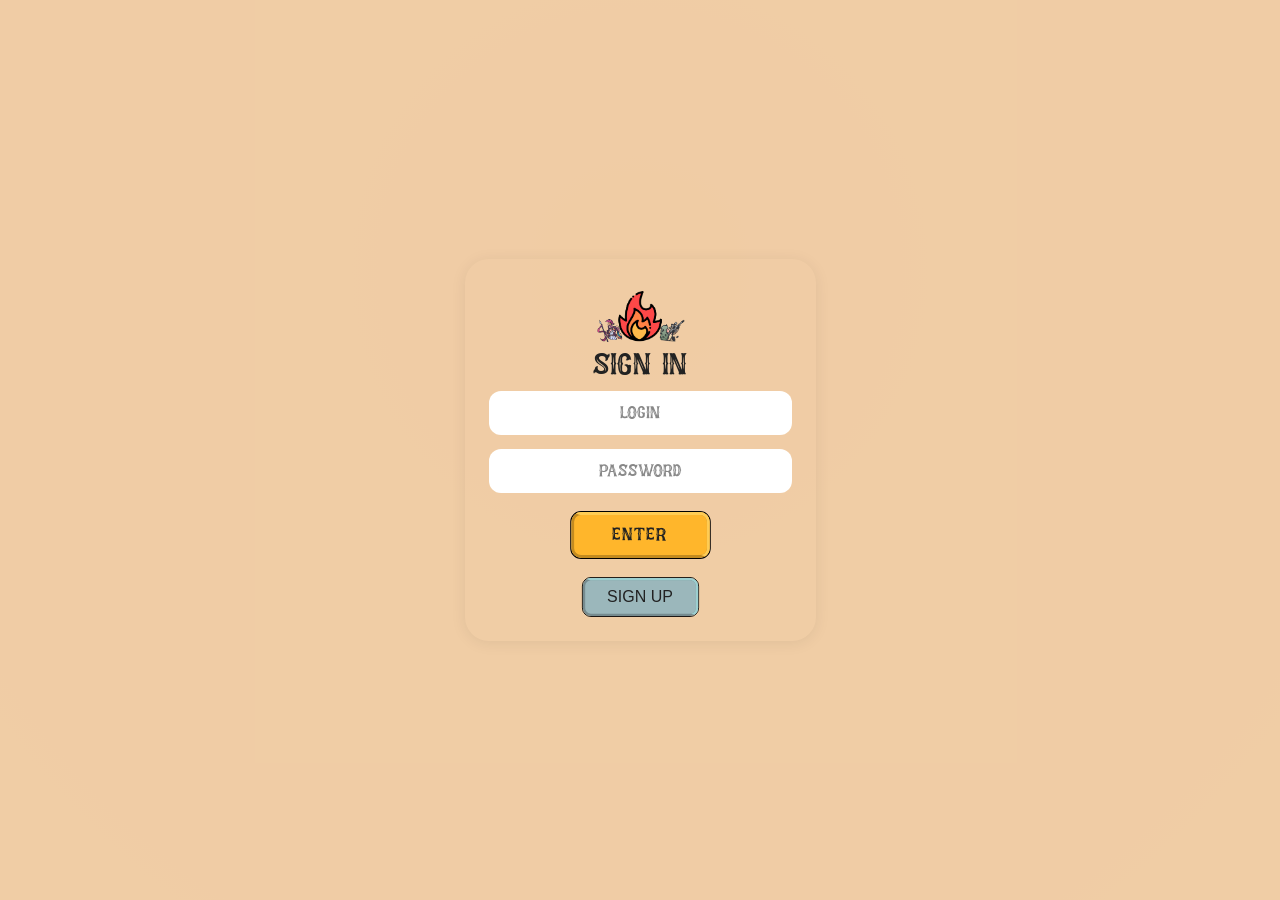
==== src/main/resources/static/index.html @ 3315e664 "Added save restore api" ====
<!DOCTYPE html>
<html lang="en">
<head>
    <meta charset="UTF-8">
    <meta name="viewport" content="width=device-width, initial-scale=1.0">
    <title>World Wars</title>
    <style>
        @font-face {
            font-family: 'Castlefire';
            src: url('fonts/Castlefire.ttf') format('truetype');
            font-weight: normal;
            font-style: normal;
        }
        html, body {
            height: 100%;
            margin: 0;
            padding: 0;
        }
        body {
            min-height: 100vh;
            background: radial-gradient(circle at 50% 30%, #F0CCA5 0%, #FDEBD4 100%);
            font-family: 'Castlefire', sans-serif;
            overflow-x: hidden;
        }
        .main-wrapper {
            min-height: 100vh;
            display: flex;
            flex-direction: column;
            justify-content: center;
            align-items: center;
        }
        .logo-block {
            display: flex;
            flex-direction: column;
            align-items: center;
            margin-top: 32px;
            margin-bottom: 12px;
        }
        .logo-img {
            width: 120px;
            height: auto;
        }
        .game-title {
            font-size: 2.6rem;
            color: #222;
            text-align: center;
            margin: 8px 0 0 0;
            letter-spacing: 2px;
        }
        .menu-welcome {
            font-size: 1.3rem;
            color: #222;
            text-align: center;
            margin: 10px 0 18px 0;
        }
        .menu-buttons {
            width: 100%;
            max-width: 320px;
            display: flex;
            flex-direction: column;
            gap: 18px;
            margin: 0 auto 18px auto;
        }
        .menu-button {
            position: relative;
            width: 100%;
            height: 56px;
            border: none;
            background: none;
            display: flex;
            align-items: center;
            justify-content: center;
            cursor: pointer;
            font-family: 'Castlefire', sans-serif;
            font-size: 1.5rem;
            color: #222;
            border-radius: 18px;
            overflow: hidden;
            padding: 0;
            transition: filter 0.1s;
        }
        .menu-button .button-bg {
            position: absolute;
            left: 0; top: 0;
            width: 100%; height: 100%;
            z-index: 1;
            object-fit: fill;
            pointer-events: none;
        }
        .menu-button .button-text {
            position: relative;
            z-index: 2;
            width: 100%;
            text-align: center;
            pointer-events: none;
            color: #222;
            font-family: 'Castlefire', sans-serif;
            font-size: 1.5rem;
            letter-spacing: 1px;
            text-shadow: 0 2px 0 #00000022;
        }
        .menu-button:active {
            filter: brightness(0.92);
        }
        .menu-icons {
            width: 100%;
            max-width: 320px;
            display: flex;
            justify-content: space-evenly;
            margin: 32px auto 0 auto;
            gap: 18px;
        }
        .menu-icon-button {
            background: none;
            border: none;
            padding: 0;
            cursor: pointer;
            border-radius: 50%;
            width: 56px;
            height: 56px;
            display: flex;
            align-items: center;
            justify-content: center;
            transition: filter 0.1s;
        }
        .menu-icon-button img {
            width: 56px;
            height: 56px;
        }
        /* AUTH MODAL */
        .auth-modal {
            position: fixed;
            top: 0; left: 0; right: 0; bottom: 0;
            width: 100vw;
            height: 100vh;
            background: rgba(240, 204, 165, 0.98);
            z-index: 1000;
            display: flex;
            align-items: center;
            justify-content: center;
        }
        .auth-container {
            background: none;
            border-radius: 24px;
            box-shadow: 0 2px 16px 0 rgba(0,0,0,0.07);
            padding: 32px 24px 24px 24px;
            display: flex;
            flex-direction: column;
            align-items: center;
            min-width: 280px;
            max-width: 90vw;
        }
        .auth-logo {
            width: 90px;
            margin-bottom: 8px;
        }
        .auth-title {
            font-family: 'Castlefire', sans-serif;
            font-size: 2rem;
            color: #222;
            margin-bottom: 12px;
            text-align: center;
        }
        .auth-form {
            width: 100%;
            display: flex;
            flex-direction: column;
            gap: 14px;
            margin-bottom: 10px;
        }
        .auth-form input {
            width: 100%;
            height: 44px;
            border: none;
            border-radius: 12px;
            background: #fff;
            font-family: 'Castlefire', sans-serif;
            font-size: 1.1rem;
            color: #222;
            text-align: center;
            box-sizing: border-box;
        }
        .auth-form input::placeholder {
            color: #888;
        }
        .auth-form input:focus {
            outline: 2px solid #e0b97d;
        }
        .auth-form button {
            position: relative;
            width: 100%;
            height: 48px;
            border: none;
            background: none;
            display: flex;
            align-items: center;
            justify-content: center;
            cursor: pointer;
            font-family: 'Castlefire', sans-serif;
            font-size: 1.2rem;
            color: #222;
            border-radius: 16px;
            overflow: hidden;
            margin-top: 4px;
            padding: 0;
        }
        .auth-form button .button-bg {
            position: absolute;
            left: 0; top: 0;
            width: 100%; height: 100%;
            z-index: 1;
            object-fit: fill;
            pointer-events: none;
        }
        .auth-form button .button-text {
            position: relative;
            z-index: 2;
            width: 100%;
            text-align: center;
            pointer-events: none;
            color: #222;
            font-family: 'Castlefire', sans-serif;
            font-size: 1.2rem;
            letter-spacing: 1px;
        }
        .auth-error {
            color: #f44336;
            text-align: center;
            margin-top: 4px;
            font-size: 0.95rem;
        }
        .auth-switch {
            width: 100%;
            margin-top: 8px;
            display: flex;
            justify-content: center;
        }
        .auth-switch button {
            position: relative;
            background: none;
            border: none;
            color: #222;
            font-size: 1rem;
            cursor: pointer;
            display: flex;
            align-items: center;
            width: 100%;
            height: 40px;
            border-radius: 16px;
            overflow: hidden;
            padding: 0;
        }
        .auth-switch button .button-bg {
            position: absolute;
            left: 0; top: 0;
            width: 100%; height: 100%;
            z-index: 1;
            object-fit: fill;
            pointer-events: none;
        }
        .auth-switch button .button-text {
            position: relative;
            z-index: 2;
            width: 100%;
            text-align: center;
            pointer-events: none;
        }
        @media (max-width: 600px) {
            .main-wrapper {
                justify-content: start;
                align-items: center;
                padding: 0 2vw;
            }
            .logo-img {
                width: 120px;
            }
            .game-title {
                font-size: 2.5rem;
            }
            .menu-welcome {
                font-size: 1.5rem;
            }
            .menu-buttons, .menu-icons {
                max-width: 98vw;
            }
            .menu-button, .menu-icon-button {
                height: 60px;
                min-height: 60px;
            }
            .menu-button .button-bg, .menu-icon-button img {
                height: 60px;
            }
            .menu-button .button-text {
                font-size: 1.5rem;
            }
            .menu-icon-button {
                width: 60px;
                height: 60px;
            }
            .menu-icon-button img {
                width: 60px;
                height: 60px;
            }
            .menu-buttons {
                gap: 22px;
            }
            .menu-icons {
                gap: 22px;
                margin-top: 40px;
            }
            .auth-logo {
                width: 70px;
            }
            .auth-title {
                font-size: 1.5rem;
            }
            .auth-form button .button-text {
                font-size: 1.1rem;
            }
        }
        @media (min-width: 900px) {
            .main-wrapper {
                min-height: 100vh;
                justify-content: center;
                align-items: center;
            }
            .menu-buttons, .menu-icons {
                max-width: 320px;
            }
        }
    </style>
</head>
<body>
    <div id="authModal" class="auth-modal" style="display: none;">
        <div class="auth-container">
            <img src="ui-elements/logo.png" alt="World Wars Logo" class="auth-logo">
            <div class="auth-title" id="authTitle">SIGN IN</div>
            <form class="auth-form" id="authForm">
                <input type="text" id="loginInput" placeholder="Login" required>
                <input type="password" id="passwordInput" placeholder="Password" required>
                <button type="submit" id="authSubmitBtn">
                    <img class="button-bg" src="ui-elements/svg/yellow_button.svg" alt="Enter" />
                    <span class="button-text">ENTER</span>
                </button>
                <div class="auth-error" id="authError" style="display: none;"></div>
            </form>
            <div class="auth-switch">
                <button type="button" id="authSwitchButton">
                    <img class="button-bg" src="ui-elements/svg/blue_button.svg" alt="Sign up" />
                    <span class="button-text">SIGN UP</span>
                </button>
            </div>
        </div>
    </div>
    <div id="mainWrapper" class="main-wrapper" style="display: none;">
        <div class="logo-block">
            <img src="ui-elements/logo.png" alt="World Wars Logo" class="logo-img">
            <div class="game-title">World Wars</div>
        </div>
        <div class="menu-welcome" id="menuWelcome">
            Hello, <span id="menuUserLogin">...</span>!
        </div>
        <div class="menu-buttons">
            <button class="menu-button" id="playButton">
                <img class="button-bg" src="ui-elements/svg/yellow_button.svg" alt="Play" />
                <span class="button-text">PLAY</span>
            </button>
            <button class="menu-button" id="lobbiesButton">
                <img class="button-bg" src="ui-elements/svg/blue_button.svg" alt="Lobbies" />
                <span class="button-text">LOBBIES</span>
            </button>
            <button class="menu-button" id="rankingButton">
                <img class="button-bg" src="ui-elements/svg/blue_button.svg" alt="Ranking" />
                <span class="button-text">RANKING</span>
            </button>
            <button class="menu-button" id="accountButton">
                <img class="button-bg" src="ui-elements/svg/blue_button.svg" alt="Account" />
                <span class="button-text">ACCOUNT</span>
            </button>
            <button class="menu-button" id="leaveButton">
                <img class="button-bg" src="ui-elements/svg/red_button.svg" alt="Leave" />
                <span class="button-text">LEAVE</span>
            </button>
        </div>
        <div class="menu-icons">
            <button class="menu-icon-button" id="questionIcon">
                <img src="ui-elements/svg/rules_button.svg" alt="Rules" />
            </button>
            <button class="menu-icon-button" id="dollarIcon">
                <img src="ui-elements/svg/dollar_button.svg" alt="Shop" />
            </button>
            <button class="menu-icon-button" id="settingsIcon">
                <img src="ui-elements/svg/settings_button.svg" alt="Settings" />
            </button>
        </div>
    </div>
    <script src="https://cdn.jsdelivr.net/npm/jquery@3.3.1/dist/jquery.min.js"></script>
    <script>
        let backendHost = window.location.hostname;
        function initializeBackendHost() {
            const storedHost = localStorage.getItem('backendHost');
            if (!storedHost) {
                currentHost = window.location.hostname;
                localStorage.setItem('backendHost', currentHost);
                backendHost = currentHost;
            } else {
                backendHost = storedHost;
            }
        }
        function getBackendUrl() {
            return `http://${backendHost}:8080`;
        }
        initializeBackendHost();
        let currentUser = null;
        let isAuthMode = false; // false = login, true = register
        function showAuthModal() {
            document.getElementById('authModal').style.display = 'flex';
            document.getElementById('mainWrapper').style.display = 'none';
            resetAuthForm();
        }
        function showMainMenu() {
            document.getElementById('authModal').style.display = 'none';
            document.getElementById('mainWrapper').style.display = 'flex';
        }
        function checkAuthStatus() {
            const userData = localStorage.getItem('userData');
            if (userData) {
                try {
                    currentUser = JSON.parse(userData);
                    showMainMenu();
                    updateUserInfo();
                } catch (e) {
                    console.error('Error parsing user data:', e);
                    localStorage.removeItem('userData');
                    showAuthModal();
                }
            } else {
                showAuthModal();
            }
        }
        function updateUserInfo() {
            if (currentUser) {
                const menuUserLogin = document.getElementById('menuUserLogin');
                if (menuUserLogin) menuUserLogin.textContent = currentUser.login;
            }
        }
        function logout() {
            currentUser = null;
            localStorage.removeItem('userData');
            showAuthModal();
        }
        function openEditor() {
            window.location.href = 'redactor.html';
        }
        function openGame() {
            window.location.href = 'game.html';
        }
        function createRoom() {
            window.location.href = 'maps.html';
        }
        function resetAuthForm() {
            const authForm = document.getElementById('authForm');
            const authError = document.getElementById('authError');
            if (authForm) authForm.reset();
            if (authError) authError.style.display = 'none';
            updateAuthUI();
        }
        function updateAuthUI() {
            const title = document.getElementById('authTitle');
            const submitBtn = document.getElementById('authSubmitBtn');
            const switchBtn = document.getElementById('authSwitchButton');
            if (isAuthMode) {
                if (title) title.textContent = 'REGISTRATION';
                if (submitBtn) {
                    submitBtn.querySelector('.button-text').textContent = 'SIGN UP';
                    submitBtn.querySelector('.button-bg').src = 'ui-elements/svg/yellow_button.svg';
                }
                if (switchBtn) {
                    switchBtn.querySelector('.button-text').textContent = 'BACK';
                    switchBtn.querySelector('.button-bg').src = 'ui-elements/svg/red_button.svg';
                }
            } else {
                if (title) title.textContent = 'SIGN IN';
                if (submitBtn) {
                    submitBtn.querySelector('.button-text').textContent = 'ENTER';
                    submitBtn.querySelector('.button-bg').src = 'ui-elements/svg/yellow_button.svg';
                }
                if (switchBtn) {
                    switchBtn.querySelector('.button-text').textContent = 'SIGN UP';
                    switchBtn.querySelector('.button-bg').src = 'ui-elements/svg/blue_button.svg';
                }
            }
        }
        function switchAuthMode() {
            isAuthMode = !isAuthMode;
            updateAuthUI();
            resetAuthForm();
        }
        async function handleAuthSubmit(event) {
            event.preventDefault();
            const loginInput = document.getElementById('loginInput');
            const passwordInput = document.getElementById('passwordInput');
            const submitBtn = document.getElementById('authSubmitBtn');
            const errorDiv = document.getElementById('authError');
            if (!loginInput || !passwordInput || !submitBtn || !errorDiv) {
                console.error('Required authentication elements not found');
                return;
            }
            const login = loginInput.value;
            const password = passwordInput.value;
            if (!login || !password) {
                showAuthError('Please fill in all fields');
                return;
            }
            submitBtn.disabled = true;
            submitBtn.querySelector('.button-text').textContent = 'Loading...';
            errorDiv.style.display = 'none';
            try {
                const endpoint = isAuthMode ? '/api/register' : '/api/login';
                const response = await fetch(`${getBackendUrl()}${endpoint}`, {
                    method: 'POST',
                    headers: {
                        'Content-Type': 'application/json',
                    },
                    body: JSON.stringify({ login, password })
                });
                if (response.ok) {
                    const userData = await response.json();
                    currentUser = userData;
                    localStorage.setItem('userData', JSON.stringify(userData));
                    showMainMenu();
                    updateUserInfo();
                } else {
                    const errorData = await response.json();
                    showAuthError(errorData.message || 'Authentication error');
                }
            } catch (error) {
                console.error('Auth error:', error);
                showAuthError('Connection error');
            } finally {
                submitBtn.disabled = false;
                updateAuthUI();
            }
        }
        function showAuthError(message) {
            const errorDiv = document.getElementById('authError');
            if (errorDiv) {
                errorDiv.textContent = message;
                errorDiv.style.display = 'block';
            }
        }
        document.addEventListener('DOMContentLoaded', function() {
            // Auth events
            document.getElementById('authForm').addEventListener('submit', handleAuthSubmit);
            document.getElementById('authSwitchButton').addEventListener('click', switchAuthMode);
            // Main menu events
            document.getElementById('playButton').addEventListener('click', openGame);
            document.getElementById('lobbiesButton').addEventListener('click', createRoom);
            document.getElementById('rankingButton').addEventListener('click', function() { openEditor(); });
            document.getElementById('accountButton').addEventListener('click', function() { alert('Account clicked!'); });
            document.getElementById('leaveButton').addEventListener('click', logout);
            document.getElementById('questionIcon').addEventListener('click', function() { window.location.href = 'rules.html'; });
            document.getElementById('dollarIcon').addEventListener('click', function() { alert('Shop clicked!'); });
            document.getElementById('settingsIcon').addEventListener('click', function() { alert('Settings clicked!'); });
            // Initial auth check
            checkAuthStatus();
        });
    </script>
</body>
</html>
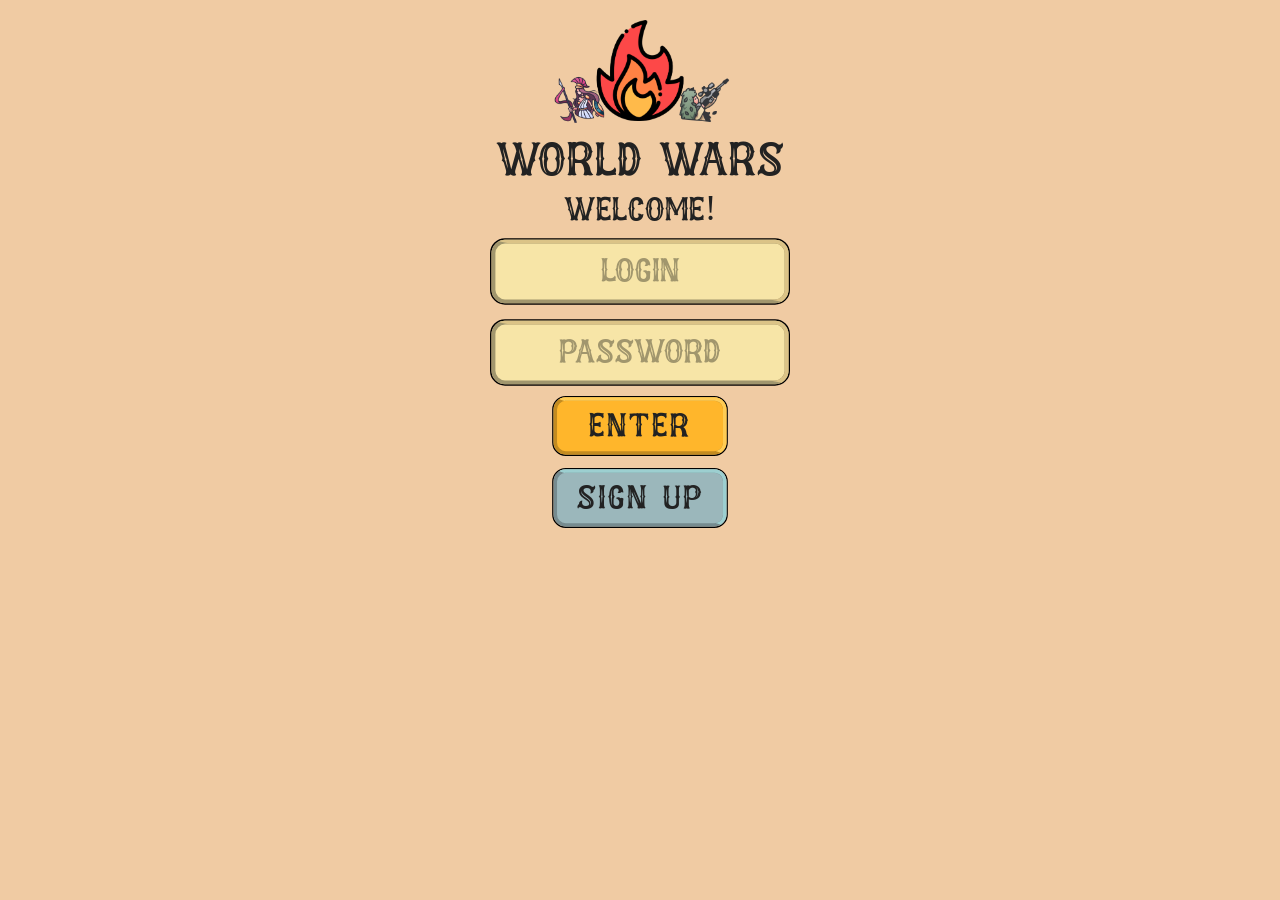
==== commit f2a2bce0: "design" ====
--- a/src/main/resources/static/index.html
+++ b/src/main/resources/static/index.html
@@ -4,567 +4,220 @@
     <meta charset="UTF-8">
     <meta name="viewport" content="width=device-width, initial-scale=1.0">
     <title>World Wars</title>
+    <link rel="icon" type="image/png" href="ui-elements/icon.png">
     <style>
         @font-face {
             font-family: 'Castlefire';
-            src: url('fonts/Castlefire.ttf') format('truetype');
+            src: url('fonts/Castlefire.ttf') format('truetype'),
+                 url('fonts/Castlefire.otf') format('opentype');
             font-weight: normal;
             font-style: normal;
         }
-        html, body {
+        html {
             height: 100%;
             margin: 0;
-            padding: 0;
         }
         body {
-            min-height: 100vh;
-            background: radial-gradient(circle at 50% 30%, #F0CCA5 0%, #FDEBD4 100%);
-            font-family: 'Castlefire', sans-serif;
-            overflow-x: hidden;
-        }
-        .main-wrapper {
-            min-height: 100vh;
-            display: flex;
-            flex-direction: column;
-            justify-content: center;
-            align-items: center;
-        }
-        .logo-block {
+            min-height: 100%;
+            margin: 0;
+            box-sizing: border-box;
             display: flex;
             flex-direction: column;
             align-items: center;
-            margin-top: 32px;
-            margin-bottom: 12px;
-        }
-        .logo-img {
-            width: 120px;
+            justify-content: flex-start;
+            background: #f0cba3;
+            font-family: 'Castlefire';
+            user-select: none;
+            -webkit-user-select: none;
+            -moz-user-select: none;
+            -ms-user-select: none;
+        }
+        .logo {
+            width: 180px;
             height: auto;
-        }
-        .game-title {
-            font-size: 2.6rem;
+            margin-top: 40px;
+            margin-bottom: 20px;
+            display: block;
+            pointer-events: none;
+            user-select: none;
+        }
+        .title {
+            font-family: 'Castlefire';
+            font-size: 64px;
             color: #222;
             text-align: center;
-            margin: 8px 0 0 0;
-            letter-spacing: 2px;
-        }
-        .menu-welcome {
-            font-size: 1.3rem;
+            margin: 0;
+            line-height: 1;
+            user-select: none;
+        }
+        .greeting {
+            font-family: 'Castlefire';
+            font-size: 32px;
             color: #222;
             text-align: center;
-            margin: 10px 0 18px 0;
-        }
-        .menu-buttons {
-            width: 100%;
-            max-width: 320px;
+            margin: 16px 0 32px 0;
+            line-height: 1;
+            user-select: none;
+        }
+        .buttons {
             display: flex;
             flex-direction: column;
-            gap: 18px;
-            margin: 0 auto 18px auto;
-        }
-        .menu-button {
+            align-items: center;
+            gap: 24px;
+        }
+        .svg-btn {
+            width: 650px;
+            height: 222px;
             position: relative;
-            width: 100%;
-            height: 56px;
-            border: none;
-            background: none;
             display: flex;
             align-items: center;
             justify-content: center;
             cursor: pointer;
-            font-family: 'Castlefire', sans-serif;
-            font-size: 1.5rem;
+            user-select: none;
+            transition: transform 0.25s cubic-bezier(0.4,0,0.2,1);
+            transform-origin: center center;
+            will-change: transform;
+            -webkit-font-smoothing: antialiased;
+            -moz-osx-font-smoothing: grayscale;
+        }
+        .svg-btn:hover, .svg-btn:focus {
+            transform: scale(1.08);
+            box-shadow: none;
+            z-index: 2;
+        }
+        .svg-btn:active {
+            transform: scale(0.98);
+        }
+        .svg-btn-text {
+            position: absolute;
+            left: 0; top: 0; width: 100%; height: 100%;
+            display: flex; align-items: center; justify-content: center;
+            font-family: 'Castlefire';
+            font-size: 100px;
             color: #222;
-            border-radius: 18px;
-            overflow: hidden;
-            padding: 0;
-            transition: filter 0.1s;
-        }
-        .menu-button .button-bg {
-            position: absolute;
-            left: 0; top: 0;
-            width: 100%; height: 100%;
-            z-index: 1;
-            object-fit: fill;
             pointer-events: none;
-        }
-        .menu-button .button-text {
-            position: relative;
+            letter-spacing: 2px;
+            user-select: none;
+            transform: none !important;
+            -webkit-font-smoothing: antialiased;
+            -moz-osx-font-smoothing: grayscale;
+            text-rendering: optimizeLegibility;
+        }
+        .bottom-buttons {
+            display: flex;
+            flex-direction: row;
+            gap: 60px;
+            margin-top: 60px;
+            justify-content: center;
+        }
+        .circle-btn {
+            width: 222px;
+            height: 222px;
+            cursor: pointer;
+            transition: transform 0.25s cubic-bezier(0.4,0,0.2,1);
+            user-select: none;
+            transform-origin: center center;
+            will-change: transform;
+        }
+        .circle-btn:hover, .circle-btn:focus {
+            transform: scale(1.12);
+            box-shadow: none;
             z-index: 2;
-            width: 100%;
-            text-align: center;
-            pointer-events: none;
-            color: #222;
-            font-family: 'Castlefire', sans-serif;
-            font-size: 1.5rem;
-            letter-spacing: 1px;
-            text-shadow: 0 2px 0 #00000022;
-        }
-        .menu-button:active {
-            filter: brightness(0.92);
-        }
-        .menu-icons {
-            width: 100%;
-            max-width: 320px;
-            display: flex;
-            justify-content: space-evenly;
-            margin: 32px auto 0 auto;
-            gap: 18px;
-        }
-        .menu-icon-button {
-            background: none;
-            border: none;
-            padding: 0;
-            cursor: pointer;
-            border-radius: 50%;
-            width: 56px;
-            height: 56px;
-            display: flex;
-            align-items: center;
-            justify-content: center;
-            transition: filter 0.1s;
-        }
-        .menu-icon-button img {
-            width: 56px;
-            height: 56px;
-        }
-        /* AUTH MODAL */
-        .auth-modal {
-            position: fixed;
-            top: 0; left: 0; right: 0; bottom: 0;
-            width: 100vw;
-            height: 100vh;
-            background: rgba(240, 204, 165, 0.98);
-            z-index: 1000;
-            display: flex;
-            align-items: center;
-            justify-content: center;
-        }
-        .auth-container {
-            background: none;
-            border-radius: 24px;
-            box-shadow: 0 2px 16px 0 rgba(0,0,0,0.07);
-            padding: 32px 24px 24px 24px;
-            display: flex;
-            flex-direction: column;
-            align-items: center;
-            min-width: 280px;
-            max-width: 90vw;
-        }
-        .auth-logo {
-            width: 90px;
-            margin-bottom: 8px;
-        }
-        .auth-title {
-            font-family: 'Castlefire', sans-serif;
-            font-size: 2rem;
-            color: #222;
-            margin-bottom: 12px;
-            text-align: center;
-        }
-        .auth-form {
-            width: 100%;
-            display: flex;
-            flex-direction: column;
-            gap: 14px;
-            margin-bottom: 10px;
-        }
-        .auth-form input {
-            width: 100%;
-            height: 44px;
-            border: none;
-            border-radius: 12px;
-            background: #fff;
-            font-family: 'Castlefire', sans-serif;
-            font-size: 1.1rem;
-            color: #222;
-            text-align: center;
-            box-sizing: border-box;
-        }
-        .auth-form input::placeholder {
-            color: #888;
-        }
-        .auth-form input:focus {
-            outline: 2px solid #e0b97d;
-        }
-        .auth-form button {
-            position: relative;
-            width: 100%;
-            height: 48px;
-            border: none;
-            background: none;
-            display: flex;
-            align-items: center;
-            justify-content: center;
-            cursor: pointer;
-            font-family: 'Castlefire', sans-serif;
-            font-size: 1.2rem;
-            color: #222;
-            border-radius: 16px;
-            overflow: hidden;
-            margin-top: 4px;
-            padding: 0;
-        }
-        .auth-form button .button-bg {
-            position: absolute;
-            left: 0; top: 0;
-            width: 100%; height: 100%;
-            z-index: 1;
-            object-fit: fill;
-            pointer-events: none;
-        }
-        .auth-form button .button-text {
-            position: relative;
-            z-index: 2;
-            width: 100%;
-            text-align: center;
-            pointer-events: none;
-            color: #222;
-            font-family: 'Castlefire', sans-serif;
-            font-size: 1.2rem;
-            letter-spacing: 1px;
-        }
-        .auth-error {
-            color: #f44336;
-            text-align: center;
-            margin-top: 4px;
-            font-size: 0.95rem;
-        }
-        .auth-switch {
-            width: 100%;
-            margin-top: 8px;
-            display: flex;
-            justify-content: center;
-        }
-        .auth-switch button {
-            position: relative;
-            background: none;
-            border: none;
-            color: #222;
-            font-size: 1rem;
-            cursor: pointer;
-            display: flex;
-            align-items: center;
-            width: 100%;
-            height: 40px;
-            border-radius: 16px;
-            overflow: hidden;
-            padding: 0;
-        }
-        .auth-switch button .button-bg {
-            position: absolute;
-            left: 0; top: 0;
-            width: 100%; height: 100%;
-            z-index: 1;
-            object-fit: fill;
-            pointer-events: none;
-        }
-        .auth-switch button .button-text {
-            position: relative;
-            z-index: 2;
-            width: 100%;
-            text-align: center;
-            pointer-events: none;
-        }
-        @media (max-width: 600px) {
-            .main-wrapper {
-                justify-content: start;
-                align-items: center;
-                padding: 0 2vw;
-            }
-            .logo-img {
-                width: 120px;
-            }
-            .game-title {
-                font-size: 2.5rem;
-            }
-            .menu-welcome {
-                font-size: 1.5rem;
-            }
-            .menu-buttons, .menu-icons {
-                max-width: 98vw;
-            }
-            .menu-button, .menu-icon-button {
-                height: 60px;
-                min-height: 60px;
-            }
-            .menu-button .button-bg, .menu-icon-button img {
-                height: 60px;
-            }
-            .menu-button .button-text {
-                font-size: 1.5rem;
-            }
-            .menu-icon-button {
-                width: 60px;
-                height: 60px;
-            }
-            .menu-icon-button img {
-                width: 60px;
-                height: 60px;
-            }
-            .menu-buttons {
-                gap: 22px;
-            }
-            .menu-icons {
-                gap: 22px;
-                margin-top: 40px;
-            }
-            .auth-logo {
-                width: 70px;
-            }
-            .auth-title {
-                font-size: 1.5rem;
-            }
-            .auth-form button .button-text {
-                font-size: 1.1rem;
-            }
-        }
-        @media (min-width: 900px) {
-            .main-wrapper {
-                min-height: 100vh;
-                justify-content: center;
-                align-items: center;
-            }
-            .menu-buttons, .menu-icons {
-                max-width: 320px;
-            }
-        }
+        }
+        .circle-btn:active {
+            transform: scale(0.96);
+        }
+        * {
+            user-select: none !important;
+            -webkit-user-select: none !important;
+            -moz-user-select: none !important;
+            -ms-user-select: none !important;
+        }
+        @media (min-width: 2560px) and (max-height: 6560px) {
+            .logo { width: 320px; margin-top: 40px; margin-bottom: 20px; }
+            .title { font-size: 100px; }
+            .greeting { font-size: 50px; margin: 16px 0 32px 0;}
+
+            .buttons { gap: 24px; }
+            .svg-btn { width: 360px; height: 90px; }
+            .svg-btn-text { font-size: 50px; }
+
+            .bottom-buttons { gap: 60px; margin-top: 60px;}
+            .circle-btn { width: 90px; height: 90px; }
+        }
+        @media (min-width: 600px) and (max-height: 1300px) {
+            .logo { width: 300px; margin-top: 40px; margin-bottom: 20px; }
+            .title { font-size: 85px; }
+            .greeting { font-size: 45px; margin: 16px 0 24px 0;}
+
+            .buttons { gap: 16px; }
+            .svg-btn { width: 320px; height: 80px; }
+            .svg-btn-text { font-size: 45px; }
+
+            .bottom-buttons { gap: 35px; margin-top: 35px;}
+            .circle-btn { width: 80px; height: 80px; }
+        }
+        @media (min-width: 390px) and (max-height: 932px) { 
+            .logo { width: 180px; margin-top: 20px; margin-bottom: 10px; }
+            .title { font-size: 50px; }
+            .greeting { font-size: 35px; margin: 6px 0 10px 0;}
+
+            .buttons { gap: 12px; }
+            .svg-btn { width: 240px; height: 60px; }
+            .svg-btn-text { font-size: 35px; }
+
+            .bottom-buttons { gap: 25px; margin-top: 20px;}
+            .circle-btn { width: 60px; height: 60px; }
+        }
+
+        
     </style>
 </head>
 <body>
-    <div id="authModal" class="auth-modal" style="display: none;">
-        <div class="auth-container">
-            <img src="ui-elements/logo.png" alt="World Wars Logo" class="auth-logo">
-            <div class="auth-title" id="authTitle">SIGN IN</div>
-            <form class="auth-form" id="authForm">
-                <input type="text" id="loginInput" placeholder="Login" required>
-                <input type="password" id="passwordInput" placeholder="Password" required>
-                <button type="submit" id="authSubmitBtn">
-                    <img class="button-bg" src="ui-elements/svg/yellow_button.svg" alt="Enter" />
-                    <span class="button-text">ENTER</span>
-                </button>
-                <div class="auth-error" id="authError" style="display: none;"></div>
-            </form>
-            <div class="auth-switch">
-                <button type="button" id="authSwitchButton">
-                    <img class="button-bg" src="ui-elements/svg/blue_button.svg" alt="Sign up" />
-                    <span class="button-text">SIGN UP</span>
-                </button>
-            </div>
+    <img src="ui-elements/logo.png" alt="logo" class="logo">
+    <div class="title">World Wars</div>
+    <div class="greeting">Hello, <span id="menuUserLogin">...</span>!</div>
+    <div class="buttons">
+        <div class="svg-btn" onclick="window.location.href='game.html'">
+            <img src="ui-elements/svg/yellow_button.svg" alt="PLAY" style="width:100%;height:100%;pointer-events:none;user-select:none;">
+            <span class="svg-btn-text">PLAY</span>
+        </div>
+        <div class="svg-btn" onclick="window.location.href='maps.html'">
+            <img src="ui-elements/svg/blue_button.svg" alt="LOBBIES" style="width:100%;height:100%;pointer-events:none;user-select:none;">
+            <span class="svg-btn-text">LOBBIES</span>
+        </div>
+        <div class="svg-btn" onclick="window.location.href='redactor.html'">
+            <img src="ui-elements/svg/blue_button.svg" alt="RANKING" style="width:100%;height:100%;pointer-events:none;user-select:none;">
+            <span class="svg-btn-text">CREATE</span>
+        </div>
+        <div class="svg-btn" onclick="window.location.href='account.html'">
+            <img src="ui-elements/svg/blue_button.svg" alt="ACCOUNT" style="width:100%;height:100%;pointer-events:none;user-select:none;">
+            <span class="svg-btn-text">ACCOUNT</span>
+        </div>
+        <div class="svg-btn" onclick="leave()">
+            <img src="ui-elements/svg/red_button.svg" alt="LEAVE" style="width:100%;height:100%;pointer-events:none;user-select:none;">
+            <span class="svg-btn-text">LEAVE</span>
         </div>
     </div>
-    <div id="mainWrapper" class="main-wrapper" style="display: none;">
-        <div class="logo-block">
-            <img src="ui-elements/logo.png" alt="World Wars Logo" class="logo-img">
-            <div class="game-title">World Wars</div>
-        </div>
-        <div class="menu-welcome" id="menuWelcome">
-            Hello, <span id="menuUserLogin">...</span>!
-        </div>
-        <div class="menu-buttons">
-            <button class="menu-button" id="playButton">
-                <img class="button-bg" src="ui-elements/svg/yellow_button.svg" alt="Play" />
-                <span class="button-text">PLAY</span>
-            </button>
-            <button class="menu-button" id="lobbiesButton">
-                <img class="button-bg" src="ui-elements/svg/blue_button.svg" alt="Lobbies" />
-                <span class="button-text">LOBBIES</span>
-            </button>
-            <button class="menu-button" id="rankingButton">
-                <img class="button-bg" src="ui-elements/svg/blue_button.svg" alt="Ranking" />
-                <span class="button-text">RANKING</span>
-            </button>
-            <button class="menu-button" id="accountButton">
-                <img class="button-bg" src="ui-elements/svg/blue_button.svg" alt="Account" />
-                <span class="button-text">ACCOUNT</span>
-            </button>
-            <button class="menu-button" id="leaveButton">
-                <img class="button-bg" src="ui-elements/svg/red_button.svg" alt="Leave" />
-                <span class="button-text">LEAVE</span>
-            </button>
-        </div>
-        <div class="menu-icons">
-            <button class="menu-icon-button" id="questionIcon">
-                <img src="ui-elements/svg/rules_button.svg" alt="Rules" />
-            </button>
-            <button class="menu-icon-button" id="dollarIcon">
-                <img src="ui-elements/svg/dollar_button.svg" alt="Shop" />
-            </button>
-            <button class="menu-icon-button" id="settingsIcon">
-                <img src="ui-elements/svg/settings_button.svg" alt="Settings" />
-            </button>
-        </div>
+    <div class="bottom-buttons">
+        <img src="ui-elements/svg/rules_button.svg" alt="rules" class="circle-btn" onclick="window.location.href='rules.html'">
+        <img src="ui-elements/svg/dollar_button.svg" alt="dollar" class="circle-btn">
+        <img src="ui-elements/svg/settings_button.svg" alt="settings" class="circle-btn" onclick="window.location.href='settings.html'">
     </div>
-    <script src="https://cdn.jsdelivr.net/npm/jquery@3.3.1/dist/jquery.min.js"></script>
+    <script src="common.js" ></script>
+    <script src="auth.js"></script>
     <script>
-        let backendHost = window.location.hostname;
-        function initializeBackendHost() {
-            const storedHost = localStorage.getItem('backendHost');
-            if (!storedHost) {
-                currentHost = window.location.hostname;
-                localStorage.setItem('backendHost', currentHost);
-                backendHost = currentHost;
-            } else {
-                backendHost = storedHost;
-            }
-        }
-        function getBackendUrl() {
-            return `http://${backendHost}:8080`;
-        }
-        initializeBackendHost();
-        let currentUser = null;
-        let isAuthMode = false; // false = login, true = register
-        function showAuthModal() {
-            document.getElementById('authModal').style.display = 'flex';
-            document.getElementById('mainWrapper').style.display = 'none';
-            resetAuthForm();
-        }
-        function showMainMenu() {
-            document.getElementById('authModal').style.display = 'none';
-            document.getElementById('mainWrapper').style.display = 'flex';
-        }
-        function checkAuthStatus() {
-            const userData = localStorage.getItem('userData');
-            if (userData) {
-                try {
-                    currentUser = JSON.parse(userData);
-                    showMainMenu();
-                    updateUserInfo();
-                } catch (e) {
-                    console.error('Error parsing user data:', e);
-                    localStorage.removeItem('userData');
-                    showAuthModal();
-                }
-            } else {
-                showAuthModal();
-            }
-        }
-        function updateUserInfo() {
-            if (currentUser) {
+
+        if (currentUser) {
                 const menuUserLogin = document.getElementById('menuUserLogin');
                 if (menuUserLogin) menuUserLogin.textContent = currentUser.login;
-            }
-        }
-        function logout() {
-            currentUser = null;
-            localStorage.removeItem('userData');
-            showAuthModal();
-        }
-        function openEditor() {
-            window.location.href = 'redactor.html';
-        }
-        function openGame() {
-            window.location.href = 'game.html';
-        }
-        function createRoom() {
-            window.location.href = 'maps.html';
-        }
-        function resetAuthForm() {
-            const authForm = document.getElementById('authForm');
-            const authError = document.getElementById('authError');
-            if (authForm) authForm.reset();
-            if (authError) authError.style.display = 'none';
-            updateAuthUI();
-        }
-        function updateAuthUI() {
-            const title = document.getElementById('authTitle');
-            const submitBtn = document.getElementById('authSubmitBtn');
-            const switchBtn = document.getElementById('authSwitchButton');
-            if (isAuthMode) {
-                if (title) title.textContent = 'REGISTRATION';
-                if (submitBtn) {
-                    submitBtn.querySelector('.button-text').textContent = 'SIGN UP';
-                    submitBtn.querySelector('.button-bg').src = 'ui-elements/svg/yellow_button.svg';
-                }
-                if (switchBtn) {
-                    switchBtn.querySelector('.button-text').textContent = 'BACK';
-                    switchBtn.querySelector('.button-bg').src = 'ui-elements/svg/red_button.svg';
-                }
-            } else {
-                if (title) title.textContent = 'SIGN IN';
-                if (submitBtn) {
-                    submitBtn.querySelector('.button-text').textContent = 'ENTER';
-                    submitBtn.querySelector('.button-bg').src = 'ui-elements/svg/yellow_button.svg';
-                }
-                if (switchBtn) {
-                    switchBtn.querySelector('.button-text').textContent = 'SIGN UP';
-                    switchBtn.querySelector('.button-bg').src = 'ui-elements/svg/blue_button.svg';
-                }
-            }
-        }
-        function switchAuthMode() {
-            isAuthMode = !isAuthMode;
-            updateAuthUI();
-            resetAuthForm();
-        }
-        async function handleAuthSubmit(event) {
-            event.preventDefault();
-            const loginInput = document.getElementById('loginInput');
-            const passwordInput = document.getElementById('passwordInput');
-            const submitBtn = document.getElementById('authSubmitBtn');
-            const errorDiv = document.getElementById('authError');
-            if (!loginInput || !passwordInput || !submitBtn || !errorDiv) {
-                console.error('Required authentication elements not found');
-                return;
-            }
-            const login = loginInput.value;
-            const password = passwordInput.value;
-            if (!login || !password) {
-                showAuthError('Please fill in all fields');
-                return;
-            }
-            submitBtn.disabled = true;
-            submitBtn.querySelector('.button-text').textContent = 'Loading...';
-            errorDiv.style.display = 'none';
-            try {
-                const endpoint = isAuthMode ? '/api/register' : '/api/login';
-                const response = await fetch(`${getBackendUrl()}${endpoint}`, {
-                    method: 'POST',
-                    headers: {
-                        'Content-Type': 'application/json',
-                    },
-                    body: JSON.stringify({ login, password })
-                });
-                if (response.ok) {
-                    const userData = await response.json();
-                    currentUser = userData;
-                    localStorage.setItem('userData', JSON.stringify(userData));
-                    showMainMenu();
-                    updateUserInfo();
-                } else {
-                    const errorData = await response.json();
-                    showAuthError(errorData.message || 'Authentication error');
-                }
-            } catch (error) {
-                console.error('Auth error:', error);
-                showAuthError('Connection error');
-            } finally {
-                submitBtn.disabled = false;
-                updateAuthUI();
-            }
-        }
-        function showAuthError(message) {
-            const errorDiv = document.getElementById('authError');
-            if (errorDiv) {
-                errorDiv.textContent = message;
-                errorDiv.style.display = 'block';
-            }
-        }
-        document.addEventListener('DOMContentLoaded', function() {
-            // Auth events
-            document.getElementById('authForm').addEventListener('submit', handleAuthSubmit);
-            document.getElementById('authSwitchButton').addEventListener('click', switchAuthMode);
-            // Main menu events
-            document.getElementById('playButton').addEventListener('click', openGame);
-            document.getElementById('lobbiesButton').addEventListener('click', createRoom);
-            document.getElementById('rankingButton').addEventListener('click', function() { openEditor(); });
-            document.getElementById('accountButton').addEventListener('click', function() { alert('Account clicked!'); });
-            document.getElementById('leaveButton').addEventListener('click', logout);
-            document.getElementById('questionIcon').addEventListener('click', function() { window.location.href = 'rules.html'; });
-            document.getElementById('dollarIcon').addEventListener('click', function() { alert('Shop clicked!'); });
-            document.getElementById('settingsIcon').addEventListener('click', function() { alert('Settings clicked!'); });
-            // Initial auth check
-            checkAuthStatus();
-        });
+        }
+
+        function leave() {
+            localStorage.removeItem("userData")
+            window.location.href='login.html'
+        }
+
     </script>
 </body>
-</html>+</html>
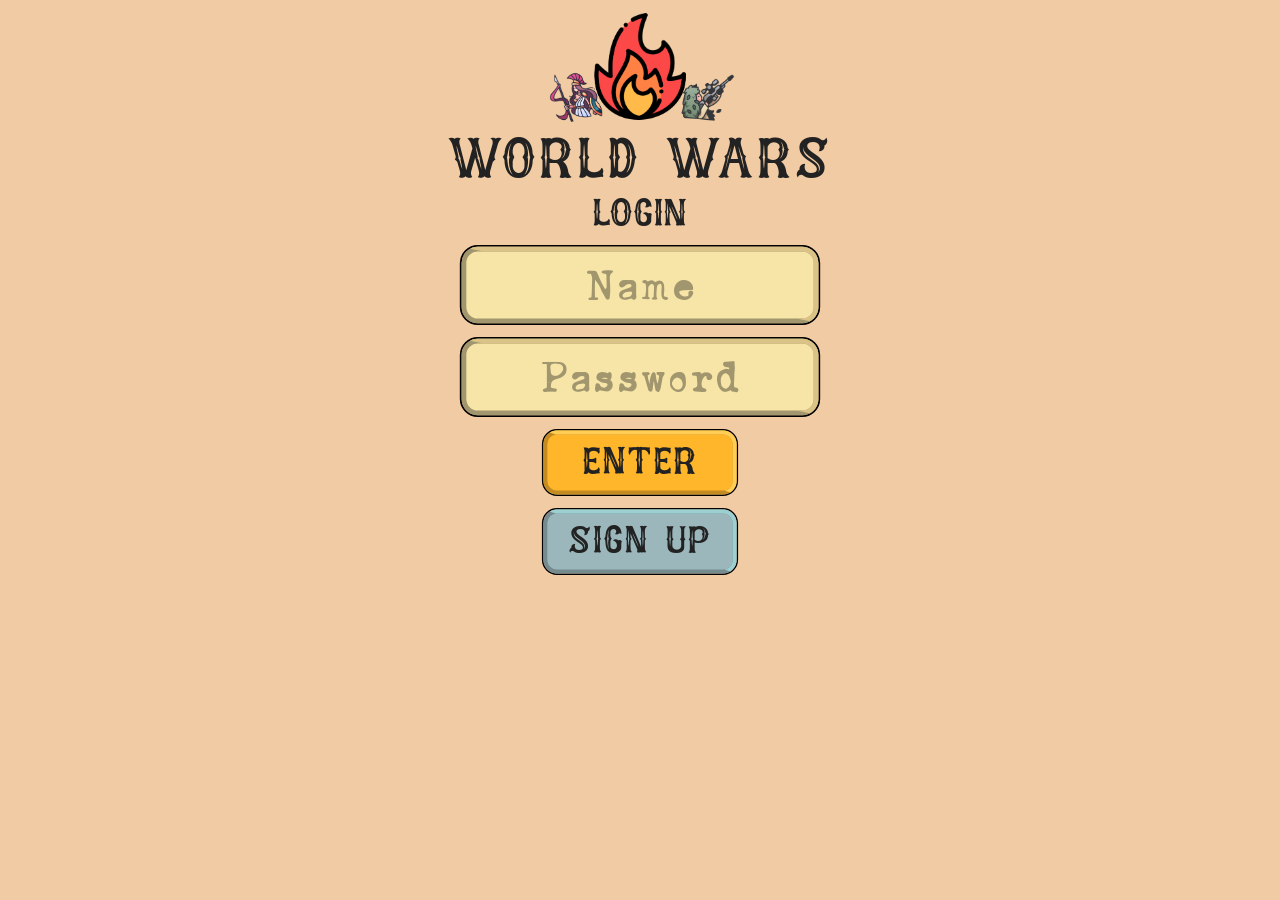
==== commit dbaf8988: "design v2.0" ====
--- a/src/main/resources/static/index.html
+++ b/src/main/resources/static/index.html
@@ -5,162 +5,57 @@
     <meta name="viewport" content="width=device-width, initial-scale=1.0">
     <title>World Wars</title>
     <link rel="icon" type="image/png" href="ui-elements/icon.png">
+    <link rel="stylesheet" href="main.css">
     <style>
-        @font-face {
-            font-family: 'Castlefire';
-            src: url('fonts/Castlefire.ttf') format('truetype'),
-                 url('fonts/Castlefire.otf') format('opentype');
-            font-weight: normal;
-            font-style: normal;
-        }
-        html {
-            height: 100%;
-            margin: 0;
-        }
-        body {
-            min-height: 100%;
-            margin: 0;
-            box-sizing: border-box;
-            display: flex;
-            flex-direction: column;
-            align-items: center;
-            justify-content: flex-start;
-            background: #f0cba3;
-            font-family: 'Castlefire';
-            user-select: none;
-            -webkit-user-select: none;
-            -moz-user-select: none;
-            -ms-user-select: none;
-        }
-        .logo {
-            width: 180px;
-            height: auto;
-            margin-top: 40px;
-            margin-bottom: 20px;
-            display: block;
-            pointer-events: none;
-            user-select: none;
-        }
-        .title {
-            font-family: 'Castlefire';
-            font-size: 64px;
-            color: #222;
-            text-align: center;
-            margin: 0;
-            line-height: 1;
-            user-select: none;
-        }
-        .greeting {
-            font-family: 'Castlefire';
-            font-size: 32px;
-            color: #222;
-            text-align: center;
-            margin: 16px 0 32px 0;
-            line-height: 1;
-            user-select: none;
-        }
-        .buttons {
-            display: flex;
-            flex-direction: column;
-            align-items: center;
-            gap: 24px;
-        }
-        .svg-btn {
-            width: 650px;
-            height: 222px;
-            position: relative;
-            display: flex;
-            align-items: center;
-            justify-content: center;
-            cursor: pointer;
-            user-select: none;
-            transition: transform 0.25s cubic-bezier(0.4,0,0.2,1);
-            transform-origin: center center;
-            will-change: transform;
-            -webkit-font-smoothing: antialiased;
-            -moz-osx-font-smoothing: grayscale;
-        }
-        .svg-btn:hover, .svg-btn:focus {
-            transform: scale(1.08);
-            box-shadow: none;
-            z-index: 2;
-        }
-        .svg-btn:active {
-            transform: scale(0.98);
-        }
-        .svg-btn-text {
-            position: absolute;
-            left: 0; top: 0; width: 100%; height: 100%;
-            display: flex; align-items: center; justify-content: center;
-            font-family: 'Castlefire';
-            font-size: 100px;
-            color: #222;
-            pointer-events: none;
-            letter-spacing: 2px;
-            user-select: none;
-            transform: none !important;
-            -webkit-font-smoothing: antialiased;
-            -moz-osx-font-smoothing: grayscale;
-            text-rendering: optimizeLegibility;
-        }
         .bottom-buttons {
             display: flex;
-            flex-direction: row;
             gap: 60px;
             margin-top: 60px;
-            justify-content: center;
         }
         .circle-btn {
             width: 222px;
-            height: 222px;
             cursor: pointer;
             transition: transform 0.25s cubic-bezier(0.4,0,0.2,1);
-            user-select: none;
-            transform-origin: center center;
             will-change: transform;
         }
         .circle-btn:hover, .circle-btn:focus {
-            transform: scale(1.12);
-            box-shadow: none;
-            z-index: 2;
+            transform: scale(1.14);
         }
         .circle-btn:active {
-            transform: scale(0.96);
+            transform: scale(0.94);
         }
-        * {
-            user-select: none !important;
-            -webkit-user-select: none !important;
-            -moz-user-select: none !important;
-            -ms-user-select: none !important;
+        /* toDo 
+        над заимплементить с Maps: 
+        1. modal-bg
+        2. закрытие поп-апа нажатием вне поп-апа  */
+        #watchModal.modal-container {
+            position: fixed;
+            left: 50%;
+            top: 50%;
+            background-color: #fff8dc;
+            transform: translate(-50%, -50%);
+            box-shadow: 0 4px 24px 0 rgba(0,0,0,0.18);
+            width: 450px;
+            border-radius: 24px;
+            padding: 24px;
         }
-        @media (min-width: 2560px) and (max-height: 6560px) {
-            .logo { width: 320px; margin-top: 40px; margin-bottom: 20px; }
-            .title { font-size: 100px; }
-            .greeting { font-size: 50px; margin: 16px 0 32px 0;}
-
-            .buttons { gap: 24px; }
-            .svg-btn { width: 360px; height: 90px; }
-            .svg-btn-text { font-size: 50px; }
-
-            .bottom-buttons { gap: 60px; margin-top: 60px;}
-            .circle-btn { width: 90px; height: 90px; }
+        .icon-pop-up {
+            width: 145px; 
+            margin-bottom: 24px;
+            pointer-events: none; 
         }
-        @media (min-width: 600px) and (max-height: 1300px) {
-            .logo { width: 300px; margin-top: 40px; margin-bottom: 20px; }
-            .title { font-size: 85px; }
-            .greeting { font-size: 45px; margin: 16px 0 24px 0;}
-
-            .buttons { gap: 16px; }
-            .svg-btn { width: 320px; height: 80px; }
-            .svg-btn-text { font-size: 45px; }
-
-            .bottom-buttons { gap: 35px; margin-top: 35px;}
-            .circle-btn { width: 80px; height: 80px; }
+        .pop-up-description {
+            font-family: 'Castlefire'; 
+            text-align: center;
+            font-size: 40px; 
+            color: #222; 
+            line-height: 1;
+            margin-bottom: 24px;
         }
-        @media (min-width: 390px) and (max-height: 932px) { 
-            .logo { width: 180px; margin-top: 20px; margin-bottom: 10px; }
+        @media (min-width: 390px) { 
+            .logo { width: 180px; margin-top: 10px; margin-bottom: 10px; }
             .title { font-size: 50px; }
-            .greeting { font-size: 35px; margin: 6px 0 10px 0;}
+            .greeting { font-size: 40px; margin: 8px 0 16px 0;}
 
             .buttons { gap: 12px; }
             .svg-btn { width: 240px; height: 60px; }
@@ -168,49 +63,119 @@
 
             .bottom-buttons { gap: 25px; margin-top: 20px;}
             .circle-btn { width: 60px; height: 60px; }
+
+            #watchModal.modal-container { width: 340px; top: 58%; padding: 16px; }
+            .icon-pop-up { width: 90px;  margin-bottom: 16px; }
+            .pop-up-description { font-size: 30px; margin-bottom: 16px; line-height: 1.2; }
         }
+        @media (min-width: 600px) {
+            .logo { width: 190px; margin-top: 5px; margin-bottom: 5px;}
+            .title { font-size: 60px; }
+            .greeting { font-size: 40px; margin: 4px 0 10px 0; }
 
-        
+            .buttons { gap: 12px; }
+            .svg-btn { width: 280px; height: 67px; }
+            .svg-btn-text { font-size: 40px; }
+            
+            .bottom-buttons { gap: 27px; margin-top: 16px;}
+            .circle-btn { width: 67px; height: 67px; }
+
+            #watchModal.modal-container { width: 360px; top: 58.5%; padding: 16px; }
+            .icon-pop-up { width: 100px;  margin-bottom: 16px; }
+            .pop-up-description { font-size: 35px; margin-bottom: 16px; line-height: 1.2; }
+        }
+        @media (min-width: 2560px) {
+            .logo { width: 320px; margin-top: 50px; margin-bottom: 20px; }
+            .title { font-size: 100px; }
+            .greeting { font-size: 60px; margin: 12px 0 24px 0; }
+
+            .buttons { gap: 24px; }
+            .svg-btn { width: 360px; height: 90px; }
+            .svg-btn-text { font-size: 50px; }
+
+            .bottom-buttons { gap: 60px; margin-top: 50px; }
+            .circle-btn { width: 90px; height: 90px; }
+
+            #watchModal.modal-container { width: 500px; top: 56%; padding: 24px; }
+            .icon-pop-up { width: 145px;  margin-bottom: 24px; }
+            .pop-up-description { font-size: 40px; margin-bottom: 24px; line-height: normal; }
+        }
     </style>
 </head>
 <body>
-    <img src="ui-elements/logo.png" alt="logo" class="logo">
+    <img src="ui-elements/logo.png" class="logo">
     <div class="title">World Wars</div>
     <div class="greeting">Hello, <span id="menuUserLogin">...</span>!</div>
     <div class="buttons">
-        <div class="svg-btn" onclick="window.location.href='game.html'">
-            <img src="ui-elements/svg/yellow_button.svg" alt="PLAY" style="width:100%;height:100%;pointer-events:none;user-select:none;">
+        <div class="svg-btn" onclick="handlePlay()">
+            <img src="ui-elements/svg/yellow_button.svg" alt="PLAY" style="width:100%;height:100%;">
             <span class="svg-btn-text">PLAY</span>
         </div>
         <div class="svg-btn" onclick="window.location.href='maps.html'">
-            <img src="ui-elements/svg/blue_button.svg" alt="LOBBIES" style="width:100%;height:100%;pointer-events:none;user-select:none;">
+            <img src="ui-elements/svg/blue_button.svg" alt="LOBBIES" style="width:100%;height:100%;">
             <span class="svg-btn-text">LOBBIES</span>
         </div>
         <div class="svg-btn" onclick="window.location.href='redactor.html'">
-            <img src="ui-elements/svg/blue_button.svg" alt="RANKING" style="width:100%;height:100%;pointer-events:none;user-select:none;">
+            <img src="ui-elements/svg/blue_button.svg" alt="RANKING" style="width:100%;height:100%;">
             <span class="svg-btn-text">CREATE</span>
         </div>
         <div class="svg-btn" onclick="window.location.href='account.html'">
-            <img src="ui-elements/svg/blue_button.svg" alt="ACCOUNT" style="width:100%;height:100%;pointer-events:none;user-select:none;">
+            <img src="ui-elements/svg/blue_button.svg" alt="ACCOUNT" style="width:100%;height:100%;">
             <span class="svg-btn-text">ACCOUNT</span>
         </div>
         <div class="svg-btn" onclick="leave()">
-            <img src="ui-elements/svg/red_button.svg" alt="LEAVE" style="width:100%;height:100%;pointer-events:none;user-select:none;">
+            <img src="ui-elements/svg/red_button.svg" alt="LEAVE" style="width:100%;height:100%;">
             <span class="svg-btn-text">LEAVE</span>
         </div>
     </div>
     <div class="bottom-buttons">
         <img src="ui-elements/svg/rules_button.svg" alt="rules" class="circle-btn" onclick="window.location.href='rules.html'">
-        <img src="ui-elements/svg/dollar_button.svg" alt="dollar" class="circle-btn">
+        <img src="ui-elements/svg/ratings_button.svg" alt="dollar" class="circle-btn"  onclick="window.location.href='ratings.html'" >
         <img src="ui-elements/svg/settings_button.svg" alt="settings" class="circle-btn" onclick="window.location.href='settings.html'">
+    </div>
+    <div class="modal-container" id="watchModal" style="display: none;">
+        <div style="display: flex; flex-direction: column; align-items: center;">
+            <img src="ui-elements/warning_v1.png" class="icon-pop-up"/>
+            <div class="pop-up-description">You have ongoing active session!</div>
+            <div class="buttons">
+                <button class="svg-btn" id="watchMainBtn" onclick="connectToActiveSssion()">
+                    <img src="ui-elements/svg/yellow_button.svg" style="width:100%;height:100%;">
+                    <span class="svg-btn-text">JOIN</span>
+                </button>
+                <button class="svg-btn" id="watchWatchBtn" onclick="window.location.href='play.html'">
+                    <img src="ui-elements/svg/blue_button.svg" style="width:100%;height:100%;">
+                    <span class="svg-btn-text">SKIP</span>
+                </button>
+            </div>
+        </div>
     </div>
     <script src="common.js" ></script>
     <script src="auth.js"></script>
     <script>
+        
+        activeSessionId = null;
+
+        function connectToActiveSssion() {
+            window.location.href = `game.html?session=${activeSessionId}`;
+        }
+
+        async function handlePlay() {
+            
+            const response = await fetch(`${getBackendUrl()}/api/users/${currentUser.id}/active-session`, {
+                    method: 'GET',
+                    headers: { 'Content-Type': 'application/json' }
+                });
+                if (response.ok) {
+                    activeSessionId = await response.json();
+                    document.getElementById("watchModal").style.display = 'block'
+                } else {
+                    window.location.href='play.html'
+                }
+        }
 
         if (currentUser) {
-                const menuUserLogin = document.getElementById('menuUserLogin');
-                if (menuUserLogin) menuUserLogin.textContent = currentUser.login;
+            const menuUserLogin = document.getElementById('menuUserLogin');
+            if (menuUserLogin) menuUserLogin.textContent = currentUser.login;
         }
 
         function leave() {
--- a/src/main/resources/static/main.css
+++ b/src/main/resources/static/main.css
@@ -0,0 +1,246 @@
+/* Шрифты */
+@font-face {
+    font-family: 'Castlefire';
+    src: url('fonts/Castlefire.ttf') format('truetype'),
+            url('fonts/Castlefire.otf') format('opentype');
+    font-weight: normal;
+    font-style: normal;
+}
+@font-face {
+    font-family: rusty_typewriter;
+            src: url('fonts/rusty_typewriter.ttf') format('truetype'),
+            url('fonts/rusty_typewriter.otf') format('opentype');
+    font-weight: normal;
+    font-style: normal;
+}
+
+/* База */
+* {
+    user-select: none !important;
+    -webkit-user-select: none !important;
+    -moz-user-select: none !important;
+    -ms-user-select: none !important;
+}
+html{
+    height: 100%;
+    margin: 0;
+}
+body {
+    display: flex;
+    flex-direction: column;
+    align-items: center;
+    background: #f0cba3;
+}
+.logo {
+    width: 180px;
+    margin-top: 40px;
+    margin-bottom: 20px;
+    pointer-events: none;
+}
+.title {
+    font-family: 'Castlefire';
+    font-size: 64px;
+    color: #222;
+    line-height: 1;
+    letter-spacing: 4px;
+}
+.greeting {
+    font-family: 'Castlefire';
+    font-size: 32px;
+    color: #222;
+    margin: 16px 0 32px 0;
+    line-height: 1;
+    letter-spacing: 1px;
+}
+
+/* СВГ кнопки */
+.svg-btn {
+    width: 300px;
+    height: 100px;
+    display: flex;
+    align-items: center;
+    justify-content: center;
+    cursor: pointer;
+    transition: transform 0.25s cubic-bezier(0.4,0,0.2,1);
+    will-change: transform;
+    background: none;
+    border: none;
+}
+.svg-btn:hover, .svg-btn:focus {
+    transform: scale(1.08);
+}
+.svg-btn:active {
+    transform: scale(0.94);
+}
+.svg-btn-text {
+    position: absolute;
+    width: 100%; height: 100%;
+    display: flex; 
+    align-items: center; 
+    justify-content: center;
+    font-family: 'Castlefire';
+    font-size: 32px;
+    color: #222;
+    letter-spacing: 2px;
+    font-weight: normal;
+}
+
+/* Инпут */
+.input-bg {
+    width: 100%;
+    height: 100%;
+    position: absolute;
+    pointer-events: none;
+}
+.input-wrapper-new {
+    position: relative;
+    width: 400px;
+    height: 100px;
+    display: flex;
+    justify-content: center;
+    align-items: center;
+}
+.input-field-new {
+    position: relative;
+    background: transparent;
+    border: 3.6px solid transparent;
+    outline: none;
+    width: 100%;
+    height: 100%;
+    padding: 0 20px;
+    border-radius: 18px;
+    font-family: 'rusty_typewriter';
+    font-size: 48px;
+    text-align: center;
+    transition: border-color 0.3s ease-in-out;
+}
+.input-field-new:focus {
+    border-color: #ff894e;
+}
+.input-field-new::placeholder {
+    color: #a1966d;
+}
+
+/* Login, Register, Play */
+.form {
+    display: flex;
+    flex-direction: column;
+    gap: 8px;
+}
+/* Login, Register, Indexm, Play */
+.buttons {
+    display: flex;
+    flex-direction: column;
+    align-items: center;
+    gap: 18px;
+}
+
+/* Контейнер (Play, Maps, Account, Ratings) */
+.container {
+    width: 100%;
+    background: #fff8dceb;
+    border-radius: 24px;
+    padding: 24px;
+    line-height: 1.8;
+    scrollbar-width: none;
+    -ms-overflow-style: none;
+    display: flex;
+    flex-direction: column;
+    align-items: stretch;
+}
+.container::-webkit-scrollbar {
+    display: none;
+}   
+/* Хедар контейнера (Play, Maps, Account, Ratings) */
+.container-headers {
+    display: flex;
+    border-bottom: 2px solid #e0d0a0;
+}
+/* Если это иконки (Play, Maps) */
+.container-header-icon {
+    height: 48px;
+}
+.container-header-row-icons {
+    display: flex;
+    flex: 1;
+}
+.container-headers-col-icon-left {
+    justify-content: flex-start;
+}
+.container-headers-col-icon-center {
+    justify-content: center;
+}
+.container-headers-col-icon-right {
+    justify-content: flex-end;
+}
+/* Если это текст (Account, Ratings) */
+.container-header-text {
+    font-family: 'Castlefire';
+    font-size: 20px;
+    color: #b23c1a;
+    font-weight: bold;
+    letter-spacing: 2px;
+    flex: 1;
+}
+.container-headers-col-text-left {
+    text-align: left;
+}
+.container-headers-col-text-center {
+    text-align: center;
+}
+.container-headers-col-text-right {
+    text-align: right;
+}
+/* Контейнер с данными внутри .container (Play, Maps, Account, Ratings) */
+.container-into-container {
+    overflow-y: auto;
+    line-height: 1.8;
+    scrollbar-width: none;
+    -ms-overflow-style: none;
+} 
+.container-into-container::-webkit-scrollbar {
+    display: none;
+}
+/* Строка в таблице без иконок (Maps, Account, Ratings) */
+.table-item {
+    display: flex;
+    flex: 1;
+    align-items: center;
+    padding: 12px 0;
+    border-bottom: 1px solid #e0d0a0;
+}
+.table-item:last-child {
+    border-bottom: none;
+}
+/* Строка в таблице с иконоками (Play) */
+.table-item-with-icons {
+    flex-direction: column;
+    align-items: center;
+    padding: 12px 0;
+    border-bottom: 1px solid #e0d0a0;
+}
+.table-item-with-icons:last-child {
+    border-bottom: none;
+}
+
+/* Выравнивание значений в таблице (Play, Maps, Account, Ratings) */
+.table-item-value-align-left {
+    justify-content: flex-start;
+    text-align: left;
+}
+.table-item-value-align-center {
+    justify-content: center;
+    text-align: center;
+}
+.table-item-value-align-right {
+    justify-content: flex-end;
+    text-align: right;
+}
+
+/* Текстовое значение в таблице (Play, Maps, Account, Ratings) */
+.table-item-text-value {
+    font-family: 'rusty_typewriter';
+    font-size: 28px;
+    color: #222;
+    flex: 1;
+}
